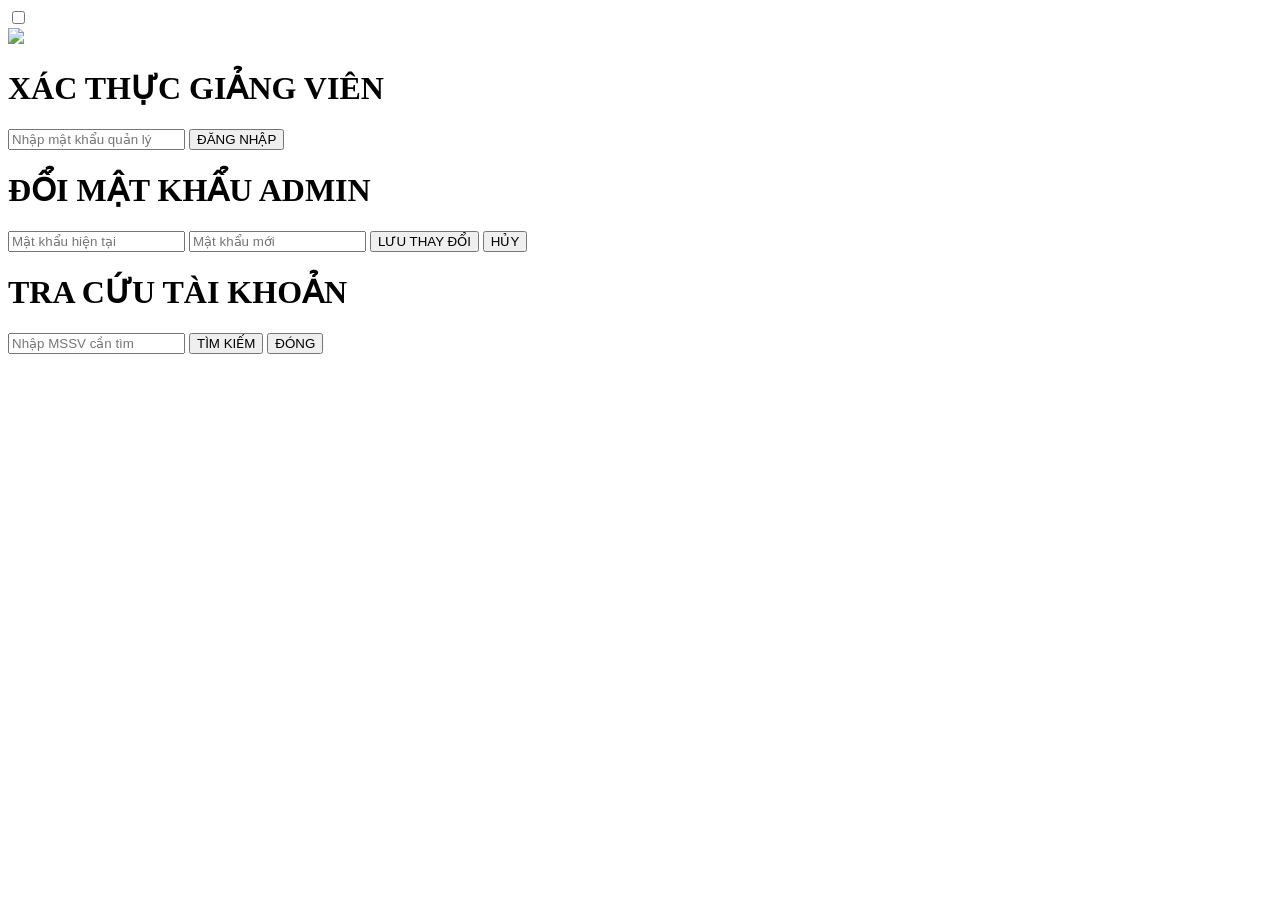
==== index.html @ 56ce5c48 "Update index.html" ====
<!DOCTYPE html>
<html lang="vi">
<head>
    <meta charset="UTF-8">
    <meta name="viewport" content="width=device-width, initial-scale=1.0">
    <title>Dashboard Giảng Viên - UTC2</title>
    <link href="https://fonts.googleapis.com/css2?family=Roboto:wght@400;500;700;900&display=swap" rel="stylesheet">
    <link rel="stylesheet" href="admin.css">
</head>
<body>

<div id="login-overlay">
    <div class="admin-card">
        <div class="theme-switch-wrapper">
            <label class="theme-switch">
                <input type="checkbox" id="checkbox-login" onchange="toggleTheme(this)">
                <div class="slider"></div>
            </label>
        </div>

        <div class="logo-container">
            <img src="https://cdn.haitrieu.com/wp-content/uploads/2022/03/Logo-Dai-Hoc-Giao-Thong-Van-Tai-UTC.png" class="logo-school">
        </div>
        <h1>XÁC THỰC GIẢNG VIÊN</h1>
        <input type="password" id="login-pass" class="input-field" placeholder="Nhập mật khẩu quản lý">
        <button class="btn" onclick="checkLogin()">ĐĂNG NHẬP</button>
    </div>
</div>

<div class="admin-card" id="dashboard" style="display:none;">
    <div class="theme-switch-wrapper">
        <label class="theme-switch">
            <input type="checkbox" id="checkbox-dash" onchange="toggleTheme(this)">
            <div class="slider"></div>
        </label>
    </div>
    
    <div class="logo-container">
        <img src="https://cdn.haitrieu.com/wp-content/uploads/2022/03/Logo-Dai-Hoc-Giao-Thong-Van-Tai-UTC.png" class="logo-school">
    </div>
    <h1>THỐNG KÊ ĐIỂM DANH</h1>
    <p class="subtitle">TRƯỜNG ĐH GIAO THÔNG VẬN TẢI - PHÂN HIỆU TP.HCM</p>

    <div class="stat-box">
        <span id="total-present">0</span>
        <small class="stat-label">SINH VIÊN ĐÃ CÓ MẶT</small>
    </div>

    <div class="button-group">
        <button class="btn" onclick="refreshData()" id="btnRef">🔄 LÀM MỚI</button>
        <button class="btn btn-excel" onclick="exportToExcel()">📥 XUẤT EXCEL</button>
    </div>
    
    <div class="button-group">
        <button class="btn btn-secondary" onclick="showSearchModal()">🔍 TRA CỨU SINH VIÊN</button>
        <button class="btn btn-secondary" onclick="showPassModal()">⚙️ ĐỔI MẬT KHẨU ADMIN</button>
    </div>

    <div class="table-container">
        <table>
            <thead>
                <tr>
                    <th>MSSV</th>
                    <th>HỌ VÀ TÊN</th>
                    <th>THỜI GIAN</th>
                </tr>
            </thead>
            <tbody id="attendance-list"></tbody>
        </table>
    </div>
</div>

<div id="password-modal" class="modal-overlay">
    <div class="admin-card modal-card">
        <h1>ĐỔI MẬT KHẨU ADMIN</h1>
        <input type="password" id="old-pass" class="input-field" placeholder="Mật khẩu hiện tại">
        <input type="password" id="new-pass" class="input-field" placeholder="Mật khẩu mới">
        <button class="btn" onclick="updatePassword()">LƯU THAY ĐỔI</button>
        <button class="btn btn-secondary" onclick="closePassModal()">HỦY</button>
    </div>
</div>

<div id="search-modal" class="modal-overlay">
    <div class="admin-card modal-card">
        <h1>TRA CỨU TÀI KHOẢN</h1>
        <input type="number" id="search-mssv" class="input-field" placeholder="Nhập MSSV cần tìm">
        <button class="btn" onclick="searchStudent()" id="btnSearch">TÌM KIẾM</button>
        
        <div id="search-result" style="display: none; margin-top: 15px; text-align: left; padding: 15px; background: var(--bg-color); border-radius: 12px;">
            <p>MSSV: <b id="res-mssv" style="color: var(--accent-color);"></b></p>
            <p>Họ tên: <b id="res-name" style="color: var(--primary-color);"></b></p>
            <p>Mật khẩu: <b id="res-pass" style="color: var(--error);"></b></p>
        </div>

        <button class="btn btn-secondary" onclick="closeSearchModal()">ĐÓNG</button>
    </div>
</div>

<script src="admin.js"></script>
</body>
</html>
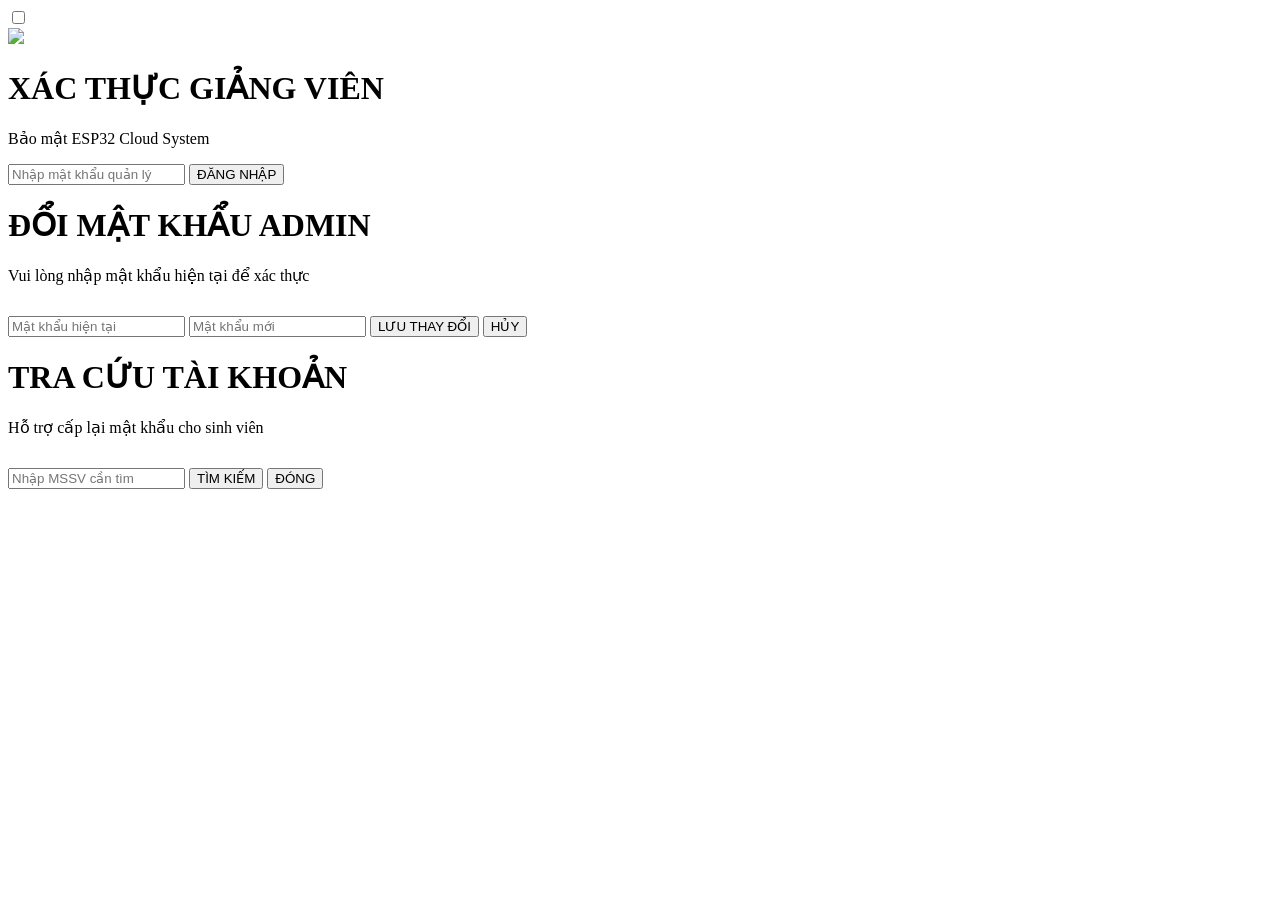
==== commit 0897df77: "Update index.html" ====
--- a/index.html
+++ b/index.html
@@ -22,6 +22,8 @@
             <img src="https://cdn.haitrieu.com/wp-content/uploads/2022/03/Logo-Dai-Hoc-Giao-Thong-Van-Tai-UTC.png" class="logo-school">
         </div>
         <h1>XÁC THỰC GIẢNG VIÊN</h1>
+        <p class="subtitle">Bảo mật ESP32 Cloud System</p>
+        
         <input type="password" id="login-pass" class="input-field" placeholder="Nhập mật khẩu quản lý">
         <button class="btn" onclick="checkLogin()">ĐĂNG NHẬP</button>
     </div>
@@ -53,7 +55,7 @@
     
     <div class="button-group">
         <button class="btn btn-secondary" onclick="showSearchModal()">🔍 TRA CỨU SINH VIÊN</button>
-        <button class="btn btn-secondary" onclick="showPassModal()">⚙️ ĐỔI MẬT KHẨU ADMIN</button>
+        <button class="btn btn-secondary" onclick="showPassModal()">⚙️ ĐỔI MẬT KHẨU</button>
     </div>
 
     <div class="table-container">
@@ -73,26 +75,31 @@
 <div id="password-modal" class="modal-overlay">
     <div class="admin-card modal-card">
         <h1>ĐỔI MẬT KHẨU ADMIN</h1>
+        <p class="subtitle">Vui lòng nhập mật khẩu hiện tại để xác thực</p>
+        
         <input type="password" id="old-pass" class="input-field" placeholder="Mật khẩu hiện tại">
         <input type="password" id="new-pass" class="input-field" placeholder="Mật khẩu mới">
+        
         <button class="btn" onclick="updatePassword()">LƯU THAY ĐỔI</button>
-        <button class="btn btn-secondary" onclick="closePassModal()">HỦY</button>
+        <button class="btn btn-secondary" style="margin-top: 15px;" onclick="closePassModal()">HỦY</button>
     </div>
 </div>
 
 <div id="search-modal" class="modal-overlay">
     <div class="admin-card modal-card">
         <h1>TRA CỨU TÀI KHOẢN</h1>
+        <p class="subtitle">Hỗ trợ cấp lại mật khẩu cho sinh viên</p>
+        
         <input type="number" id="search-mssv" class="input-field" placeholder="Nhập MSSV cần tìm">
         <button class="btn" onclick="searchStudent()" id="btnSearch">TÌM KIẾM</button>
         
-        <div id="search-result" style="display: none; margin-top: 15px; text-align: left; padding: 15px; background: var(--bg-color); border-radius: 12px;">
+        <div id="search-result" class="search-result-box" style="display: none;">
             <p>MSSV: <b id="res-mssv" style="color: var(--accent-color);"></b></p>
             <p>Họ tên: <b id="res-name" style="color: var(--primary-color);"></b></p>
             <p>Mật khẩu: <b id="res-pass" style="color: var(--error);"></b></p>
         </div>
 
-        <button class="btn btn-secondary" onclick="closeSearchModal()">ĐÓNG</button>
+        <button class="btn btn-secondary" style="margin-top: 15px;" onclick="closeSearchModal()">ĐÓNG</button>
     </div>
 </div>
 
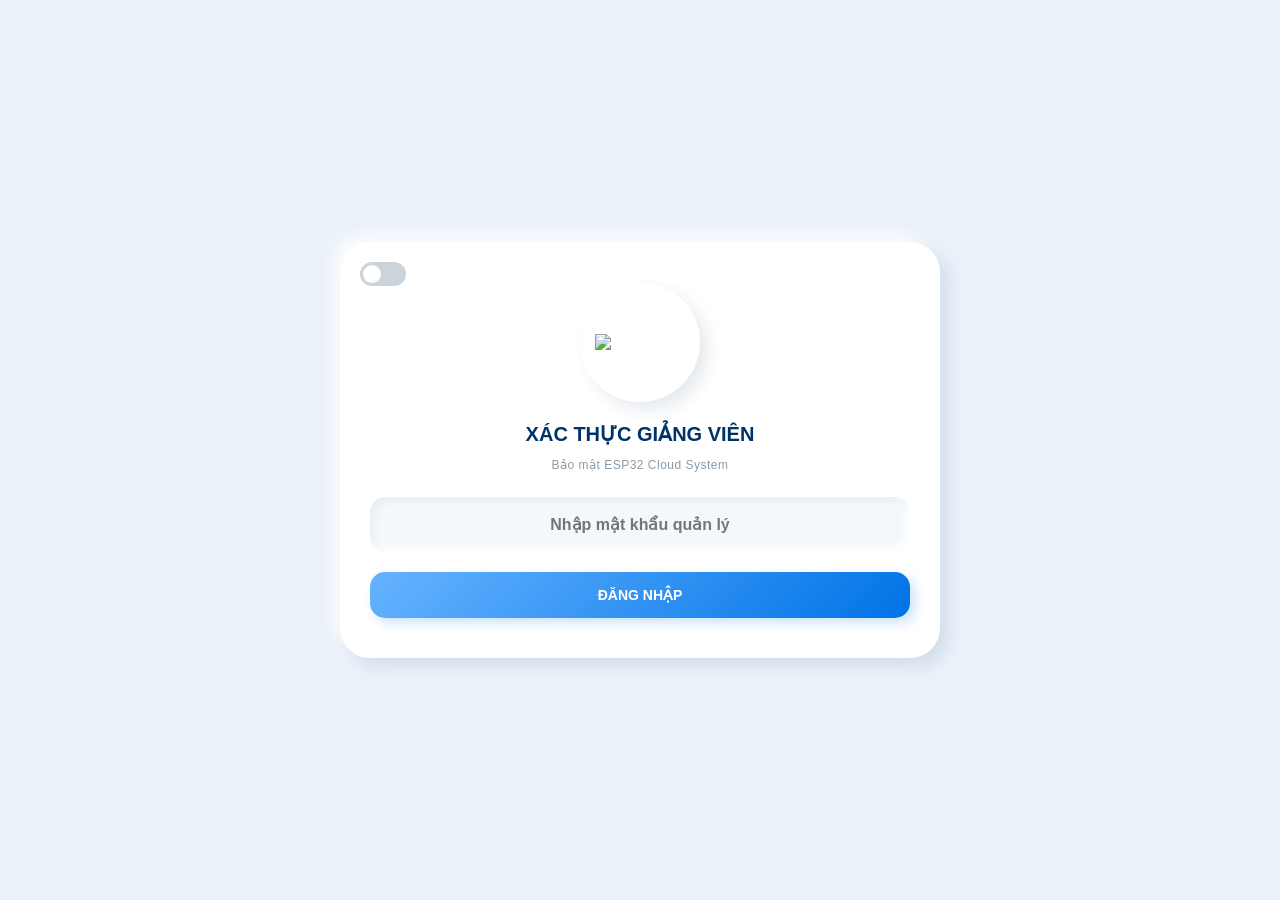
==== commit 866f75c1: "Update index.html" ====
--- a/index.html
+++ b/index.html
@@ -5,7 +5,7 @@
     <meta name="viewport" content="width=device-width, initial-scale=1.0">
     <title>Dashboard Giảng Viên - UTC2</title>
     <link href="https://fonts.googleapis.com/css2?family=Roboto:wght@400;500;700;900&display=swap" rel="stylesheet">
-    <link rel="stylesheet" href="admin.css">
+    <link rel="stylesheet" href="style.css">
 </head>
 <body>
 
@@ -103,6 +103,6 @@
     </div>
 </div>
 
-<script src="admin.js"></script>
+<script src="script.js"></script>
 </body>
 </html>
--- a/style.css
+++ b/style.css
@@ -0,0 +1,129 @@
+/* --- BIẾN TOÀN CỤC (ĐỒNG BỘ VỚI WEB SINH VIÊN) --- */
+:root {
+    --bg-color: #eaf1f9;
+    --card-color: #ffffff;
+    --primary-color: #003366;
+    --accent-color: #4da6ff;
+    --success-color: #27ae60;
+    --error: #e74c3c;
+    --golden: #f1c40f;
+    --input-bg: #f4f8fd;
+    --input-border: #e0e9f5;
+    --text-gray: #8a9ba8;
+    
+    --light-shadow: -8px -8px 16px rgba(255, 255, 255, 0.8);
+    --dark-shadow: 8px 8px 16px rgba(0, 51, 102, 0.1);
+    --inset-light: inset -4px -4px 8px rgba(255, 255, 255, 1);
+    --inset-dark: inset 4px 4px 8px rgba(0, 51, 102, 0.05);
+}
+
+body.dark-mode {
+    --bg-color: #1a1e24;
+    --card-color: #1a1e24;
+    --primary-color: #e0e9f5; 
+    --accent-color: #66b3ff;
+    --input-bg: #14171c; 
+    --input-border: #232830;
+    
+    --light-shadow: -8px -8px 16px rgba(255, 255, 255, 0.03); 
+    --dark-shadow: 8px 8px 16px rgba(0, 0, 0, 0.4); 
+    --inset-light: inset -4px -4px 8px rgba(255, 255, 255, 0.02);
+    --inset-dark: inset 4px 4px 8px rgba(0, 0, 0, 0.5);
+}
+
+body {
+    font-family: 'Roboto', sans-serif;
+    background-color: var(--bg-color);
+    color: var(--primary-color);
+    display: flex; flex-direction: column; align-items: center; justify-content: center;
+    min-height: 100vh; margin: 0; padding: 40px 20px; box-sizing: border-box;
+    transition: background-color 0.4s ease, color 0.4s ease;
+}
+
+/* KHUNG CARD CHÍNH 3D */
+.admin-card {
+    background: var(--card-color); padding: 40px 30px; border-radius: 30px;
+    box-shadow: var(--dark-shadow), var(--light-shadow); width: 100%; max-width: 600px;
+    text-align: center; position: relative; box-sizing: border-box; transition: all 0.4s ease;
+}
+.modal-card { max-width: 400px; }
+
+/* CÔNG TẮC GIAO DIỆN */
+.theme-switch-wrapper { position: absolute; top: 20px; left: 20px; }
+.theme-switch { display: inline-block; height: 24px; position: relative; width: 46px; }
+.theme-switch input { display: none; }
+.slider { background-color: #cbd4db; bottom: 0; cursor: pointer; left: 0; position: absolute; right: 0; top: 0; transition: .4s; border-radius: 24px; }
+.slider:before { background-color: #fff; bottom: 3px; content: ""; height: 18px; left: 3px; position: absolute; transition: .4s; width: 18px; border-radius: 50%; }
+input:checked + .slider { background-color: var(--accent-color); }
+input:checked + .slider:before { transform: translateX(22px); }
+
+/* LOGO NỔI */
+.logo-container {
+    width: 120px; height: 120px; margin: 0 auto 20px auto; border-radius: 50%; background: var(--card-color);
+    box-shadow: var(--dark-shadow), var(--light-shadow); display: flex; align-items: center; justify-content: center;
+    animation: float-light 6s ease-in-out infinite; transition: all 0.4s ease;
+}
+@keyframes float-light { 0% { transform: translateY(0px); } 50% { transform: translateY(-10px) rotate(3deg); } 100% { transform: translateY(0px); } }
+.logo-school { width: 90px; height: auto; }
+
+/* TEXT */
+h1 { font-size: 20px; font-weight: 900; margin: 10px 0; color: var(--primary-color); }
+.subtitle { font-size: 12px; color: var(--text-gray); font-weight: 500; letter-spacing: 0.5px; margin-bottom: 25px; }
+
+/* Ô THỐNG KÊ (Khắc chìm) */
+.stat-box { 
+    background: var(--input-bg); padding: 25px 20px; border-radius: 25px; margin: 20px 0; 
+    box-shadow: var(--inset-dark), var(--inset-light); transition: all 0.4s ease;
+}
+.stat-box span { font-size: 42px; font-weight: 900; color: var(--accent-color); display: block; margin-bottom: 5px; }
+.stat-label { font-weight: 800; font-size: 13px; color: var(--text-gray); letter-spacing: 1px; }
+
+/* BẢNG DỮ LIỆU (Khắc chìm) */
+.table-container { 
+    width: 100%; overflow-x: auto; margin-top: 25px; background: var(--input-bg); 
+    border-radius: 20px; padding: 15px; box-shadow: var(--inset-dark), var(--inset-light);
+    box-sizing: border-box; transition: all 0.4s ease; max-height: 400px; overflow-y: auto;
+}
+table { width: 100%; border-collapse: collapse; font-size: 14px; min-width: 450px; }
+th { text-align: left; color: var(--text-gray); padding: 12px 10px; border-bottom: 2px solid var(--input-border); font-weight: 800; position: sticky; top: 0; background: var(--input-bg); }
+td { text-align: left; padding: 15px 10px; border-bottom: 1px solid var(--input-border); color: var(--primary-color); font-weight: 500; }
+td:nth-child(2) { font-weight: 700; } /* In đậm tên SV */
+
+/* NÚT BẤM (Nổi 3D) */
+.button-group { display: flex; gap: 15px; margin-top: 15px; justify-content: center; }
+.btn {
+    -webkit-appearance: none;
+    background: linear-gradient(135deg, #66b3ff 0%, #0073e6 100%); color: white; border: none; padding: 15px;
+    width: 100%; border-radius: 15px; font-weight: 900; font-size: 14px; cursor: pointer; transition: all 0.3s ease;
+    box-shadow: 5px 5px 12px rgba(0, 115, 230, 0.2); display: flex; align-items: center; justify-content: center; gap: 8px;
+}
+.btn-excel { background: linear-gradient(135deg, #2ecc71, #27ae60); box-shadow: 5px 5px 12px rgba(39, 174, 96, 0.2); }
+.btn:active { transform: scale(0.96); box-shadow: none; }
+.btn-secondary { background: transparent; color: var(--text-gray); border: 2px dashed var(--text-gray); box-shadow: none; }
+.btn-secondary:hover { border-color: var(--accent-color); color: var(--accent-color); }
+
+/* POPUP (MODAL) VỚI NỀN LÀM MỜ BLUR */
+#login-overlay, .modal-overlay {
+    position: fixed; top: 0; left: 0; width: 100%; height: 100%; background: var(--bg-color);
+    display: flex; align-items: center; justify-content: center; z-index: 1000;
+}
+.modal-overlay { background: rgba(0,0,0,0.4); backdrop-filter: blur(5px); z-index: 1001; display: none; }
+
+/* Ô NHẬP LIỆU (Khắc chìm) */
+.input-field {
+    -webkit-appearance: none; appearance: none; font-family: inherit;
+    width: 100%; height: 55px; background: var(--input-bg); border: none; 
+    border-radius: 15px; font-size: 16px; font-weight: 700; color: var(--primary-color); 
+    text-align: center; box-sizing: border-box; box-shadow: var(--inset-dark), var(--inset-light); 
+    outline: none; transition: all 0.4s ease; margin-bottom: 20px;
+}
+.input-field:focus { box-shadow: inset 4px 4px 8px rgba(0,0,0,0.1), inset -4px -4px 8px rgba(255,255,255,0.5); border: 2px solid var(--accent-color); }
+input[type="number"]::-webkit-outer-spin-button, input[type="number"]::-webkit-inner-spin-button { -webkit-appearance: none; margin: 0; }
+input[type="number"] { -moz-appearance: textfield; }
+
+/* KẾT QUẢ TÌM KIẾM */
+.search-result-box {
+    background: var(--input-bg); padding: 15px 20px; border-radius: 15px; margin-top: 15px; margin-bottom: 15px;
+    box-shadow: var(--inset-dark), var(--inset-light); text-align: left;
+}
+.search-result-box p { margin: 8px 0; font-size: 14px; font-weight: 500; color: var(--text-gray); }
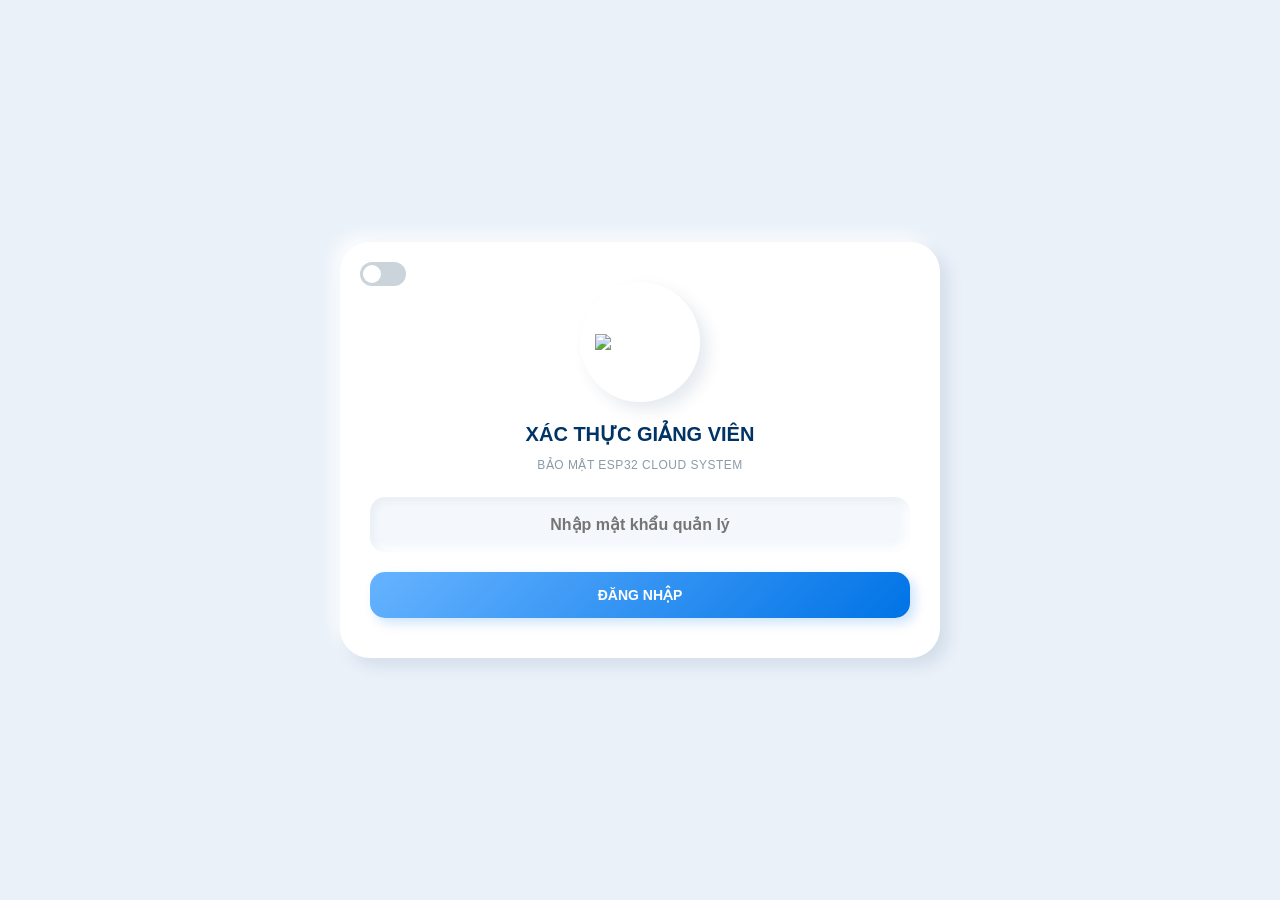
==== commit 7099616c: "Update index.html" ====
--- a/index.html
+++ b/index.html
@@ -43,6 +43,16 @@
     <h1>THỐNG KÊ ĐIỂM DANH</h1>
     <p class="subtitle">TRƯỜNG ĐH GIAO THÔNG VẬN TẢI - PHÂN HIỆU TP.HCM</p>
 
+    <div style="display: flex; gap: 15px; margin-bottom: 20px; width: 100%;">
+        <select id="class-select" class="input-field" style="margin-bottom: 0; font-weight: 800; cursor: pointer; flex: 2;" onchange="handleClassChange()">
+            <option value="">-- Đang tải lớp --</option>
+        </select>
+        
+        <select id="date-select" class="input-field" style="margin-bottom: 0; font-weight: 800; cursor: pointer; flex: 1; color: var(--accent-color);" onchange="refreshData()">
+            <option value="">-- Ngày --</option>
+        </select>
+    </div>
+
     <div class="stat-box">
         <span id="total-present">0</span>
         <small class="stat-label">SINH VIÊN ĐÃ CÓ MẶT</small>
@@ -54,8 +64,8 @@
     </div>
     
     <div class="button-group">
-        <button class="btn btn-secondary" onclick="showSearchModal()">🔍 TRA CỨU SINH VIÊN</button>
-        <button class="btn btn-secondary" onclick="showPassModal()">⚙️ ĐỔI MẬT KHẨU</button>
+        <button class="btn btn-secondary" onclick="showSearchModal()">🔍 TRA CỨU TÀI KHOẢN</button>
+        <button class="btn btn-secondary" onclick="showPassModal()">⚙️ ĐỔI MẬT KHẨU ADMIN</button>
     </div>
 
     <div class="table-container">
--- a/style.css
+++ b/style.css
@@ -1,16 +1,11 @@
-/* --- BIẾN TOÀN CỤC (ĐỒNG BỘ VỚI WEB SINH VIÊN) --- */
+/* Ép toàn bộ trang web dùng chung một font chữ đồng bộ */
+* { font-family: 'Roboto', sans-serif !important; }
+button, input, select, textarea { font-family: inherit; }
+
 :root {
-    --bg-color: #eaf1f9;
-    --card-color: #ffffff;
-    --primary-color: #003366;
-    --accent-color: #4da6ff;
-    --success-color: #27ae60;
-    --error: #e74c3c;
-    --golden: #f1c40f;
-    --input-bg: #f4f8fd;
-    --input-border: #e0e9f5;
-    --text-gray: #8a9ba8;
-    
+    --bg-color: #eaf1f9; --card-color: #ffffff; --primary-color: #003366; 
+    --accent-color: #4da6ff; --success-color: #27ae60; --error: #e74c3c; 
+    --golden: #f1c40f; --input-bg: #f4f8fd; --input-border: #e0e9f5; --text-gray: #8a9ba8;
     --light-shadow: -8px -8px 16px rgba(255, 255, 255, 0.8);
     --dark-shadow: 8px 8px 16px rgba(0, 51, 102, 0.1);
     --inset-light: inset -4px -4px 8px rgba(255, 255, 255, 1);
@@ -18,13 +13,8 @@
 }
 
 body.dark-mode {
-    --bg-color: #1a1e24;
-    --card-color: #1a1e24;
-    --primary-color: #e0e9f5; 
-    --accent-color: #66b3ff;
-    --input-bg: #14171c; 
-    --input-border: #232830;
-    
+    --bg-color: #1a1e24; --card-color: #1a1e24; --primary-color: #e0e9f5; 
+    --accent-color: #66b3ff; --input-bg: #14171c; --input-border: #232830;
     --light-shadow: -8px -8px 16px rgba(255, 255, 255, 0.03); 
     --dark-shadow: 8px 8px 16px rgba(0, 0, 0, 0.4); 
     --inset-light: inset -4px -4px 8px rgba(255, 255, 255, 0.02);
@@ -32,15 +22,12 @@
 }
 
 body {
-    font-family: 'Roboto', sans-serif;
-    background-color: var(--bg-color);
-    color: var(--primary-color);
+    background-color: var(--bg-color); color: var(--primary-color);
     display: flex; flex-direction: column; align-items: center; justify-content: center;
     min-height: 100vh; margin: 0; padding: 40px 20px; box-sizing: border-box;
     transition: background-color 0.4s ease, color 0.4s ease;
 }
 
-/* KHUNG CARD CHÍNH 3D */
 .admin-card {
     background: var(--card-color); padding: 40px 30px; border-radius: 30px;
     box-shadow: var(--dark-shadow), var(--light-shadow); width: 100%; max-width: 600px;
@@ -48,7 +35,6 @@
 }
 .modal-card { max-width: 400px; }
 
-/* CÔNG TẮC GIAO DIỆN */
 .theme-switch-wrapper { position: absolute; top: 20px; left: 20px; }
 .theme-switch { display: inline-block; height: 24px; position: relative; width: 46px; }
 .theme-switch input { display: none; }
@@ -57,7 +43,6 @@
 input:checked + .slider { background-color: var(--accent-color); }
 input:checked + .slider:before { transform: translateX(22px); }
 
-/* LOGO NỔI */
 .logo-container {
     width: 120px; height: 120px; margin: 0 auto 20px auto; border-radius: 50%; background: var(--card-color);
     box-shadow: var(--dark-shadow), var(--light-shadow); display: flex; align-items: center; justify-content: center;
@@ -66,11 +51,9 @@
 @keyframes float-light { 0% { transform: translateY(0px); } 50% { transform: translateY(-10px) rotate(3deg); } 100% { transform: translateY(0px); } }
 .logo-school { width: 90px; height: auto; }
 
-/* TEXT */
 h1 { font-size: 20px; font-weight: 900; margin: 10px 0; color: var(--primary-color); }
-.subtitle { font-size: 12px; color: var(--text-gray); font-weight: 500; letter-spacing: 0.5px; margin-bottom: 25px; }
+.subtitle { font-size: 12px; color: var(--text-gray); font-weight: 500; letter-spacing: 0.5px; margin-bottom: 25px; text-transform: uppercase;}
 
-/* Ô THỐNG KÊ (Khắc chìm) */
 .stat-box { 
     background: var(--input-bg); padding: 25px 20px; border-radius: 25px; margin: 20px 0; 
     box-shadow: var(--inset-dark), var(--inset-light); transition: all 0.4s ease;
@@ -78,7 +61,6 @@
 .stat-box span { font-size: 42px; font-weight: 900; color: var(--accent-color); display: block; margin-bottom: 5px; }
 .stat-label { font-weight: 800; font-size: 13px; color: var(--text-gray); letter-spacing: 1px; }
 
-/* BẢNG DỮ LIỆU (Khắc chìm) */
 .table-container { 
     width: 100%; overflow-x: auto; margin-top: 25px; background: var(--input-bg); 
     border-radius: 20px; padding: 15px; box-shadow: var(--inset-dark), var(--inset-light);
@@ -87,12 +69,11 @@
 table { width: 100%; border-collapse: collapse; font-size: 14px; min-width: 450px; }
 th { text-align: left; color: var(--text-gray); padding: 12px 10px; border-bottom: 2px solid var(--input-border); font-weight: 800; position: sticky; top: 0; background: var(--input-bg); }
 td { text-align: left; padding: 15px 10px; border-bottom: 1px solid var(--input-border); color: var(--primary-color); font-weight: 500; }
-td:nth-child(2) { font-weight: 700; } /* In đậm tên SV */
+td:nth-child(2) { font-weight: 700; } 
 
-/* NÚT BẤM (Nổi 3D) */
 .button-group { display: flex; gap: 15px; margin-top: 15px; justify-content: center; }
 .btn {
-    -webkit-appearance: none;
+    -webkit-appearance: none; appearance: none;
     background: linear-gradient(135deg, #66b3ff 0%, #0073e6 100%); color: white; border: none; padding: 15px;
     width: 100%; border-radius: 15px; font-weight: 900; font-size: 14px; cursor: pointer; transition: all 0.3s ease;
     box-shadow: 5px 5px 12px rgba(0, 115, 230, 0.2); display: flex; align-items: center; justify-content: center; gap: 8px;
@@ -102,16 +83,14 @@
 .btn-secondary { background: transparent; color: var(--text-gray); border: 2px dashed var(--text-gray); box-shadow: none; }
 .btn-secondary:hover { border-color: var(--accent-color); color: var(--accent-color); }
 
-/* POPUP (MODAL) VỚI NỀN LÀM MỜ BLUR */
 #login-overlay, .modal-overlay {
     position: fixed; top: 0; left: 0; width: 100%; height: 100%; background: var(--bg-color);
     display: flex; align-items: center; justify-content: center; z-index: 1000;
 }
-.modal-overlay { background: rgba(0,0,0,0.4); backdrop-filter: blur(5px); z-index: 1001; display: none; }
+.modal-overlay { background: rgba(0,0,0,0.6); backdrop-filter: blur(5px); z-index: 1001; display: none; }
 
-/* Ô NHẬP LIỆU (Khắc chìm) */
 .input-field {
-    -webkit-appearance: none; appearance: none; font-family: inherit;
+    -webkit-appearance: none; appearance: none;
     width: 100%; height: 55px; background: var(--input-bg); border: none; 
     border-radius: 15px; font-size: 16px; font-weight: 700; color: var(--primary-color); 
     text-align: center; box-sizing: border-box; box-shadow: var(--inset-dark), var(--inset-light); 
@@ -120,8 +99,8 @@
 .input-field:focus { box-shadow: inset 4px 4px 8px rgba(0,0,0,0.1), inset -4px -4px 8px rgba(255,255,255,0.5); border: 2px solid var(--accent-color); }
 input[type="number"]::-webkit-outer-spin-button, input[type="number"]::-webkit-inner-spin-button { -webkit-appearance: none; margin: 0; }
 input[type="number"] { -moz-appearance: textfield; }
+select.input-field { font-size: 14px; padding: 0 10px; }
 
-/* KẾT QUẢ TÌM KIẾM */
 .search-result-box {
     background: var(--input-bg); padding: 15px 20px; border-radius: 15px; margin-top: 15px; margin-bottom: 15px;
     box-shadow: var(--inset-dark), var(--inset-light); text-align: left;
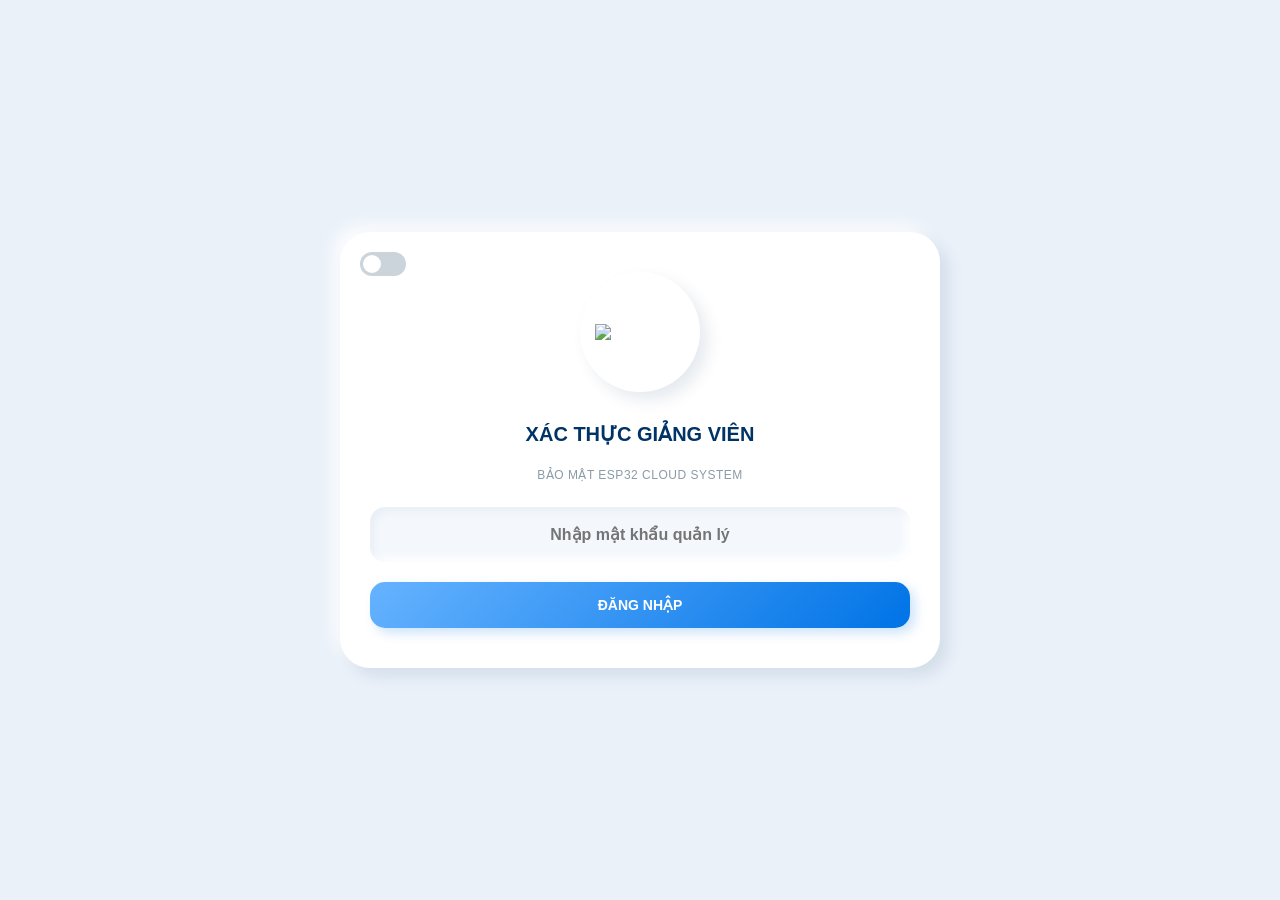
==== commit f5675d75: "Update index.html" ====
--- a/index.html
+++ b/index.html
@@ -6,6 +6,7 @@
     <title>Dashboard Giảng Viên - UTC2</title>
     <link href="https://fonts.googleapis.com/css2?family=Roboto:wght@400;500;700;900&display=swap" rel="stylesheet">
     <link rel="stylesheet" href="style.css">
+    <script src="https://cdn.sheetjs.com/xlsx-0.20.1/package/dist/xlsx.full.min.js"></script>
 </head>
 <body>
 
@@ -109,6 +110,8 @@
             <p>Mật khẩu: <b id="res-pass" style="color: var(--error);"></b></p>
         </div>
 
+        <button class="btn btn-secondary" onclick="forceSyncData()">🔄 ĐỒNG BỘ LẠI DATA (KHI SỬA SHEET)</button>
+
         <button class="btn btn-secondary" style="margin-top: 15px;" onclick="closeSearchModal()">ĐÓNG</button>
     </div>
 </div>
--- a/style.css
+++ b/style.css
@@ -32,6 +32,10 @@
     background: var(--card-color); padding: 40px 30px; border-radius: 30px;
     box-shadow: var(--dark-shadow), var(--light-shadow); width: 100%; max-width: 600px;
     text-align: center; position: relative; box-sizing: border-box; transition: all 0.4s ease;
+    /* [ĐÃ FIX LỖI VỠ GIAO DIỆN] Ép nội dung bên trong luôn xếp dọc khi JS gọi display='flex' */
+    display: flex;
+    flex-direction: column;
+    align-items: center;
 }
 .modal-card { max-width: 400px; }
 
@@ -57,6 +61,7 @@
 .stat-box { 
     background: var(--input-bg); padding: 25px 20px; border-radius: 25px; margin: 20px 0; 
     box-shadow: var(--inset-dark), var(--inset-light); transition: all 0.4s ease;
+    width: 100%; /* Đảm bảo ô thống kê trải dài 100% */
 }
 .stat-box span { font-size: 42px; font-weight: 900; color: var(--accent-color); display: block; margin-bottom: 5px; }
 .stat-label { font-weight: 800; font-size: 13px; color: var(--text-gray); letter-spacing: 1px; }
@@ -71,12 +76,17 @@
 td { text-align: left; padding: 15px 10px; border-bottom: 1px solid var(--input-border); color: var(--primary-color); font-weight: 500; }
 td:nth-child(2) { font-weight: 700; } 
 
-.button-group { display: flex; gap: 15px; margin-top: 15px; justify-content: center; }
+/* [ĐÃ FIX LỖI NÚT BỊ DÍNH] */
+.button-group { 
+    display: flex; gap: 15px; margin-top: 15px; justify-content: center; 
+    width: 100%; /* Trải dài để chia đều không gian cho các nút */
+}
 .btn {
     -webkit-appearance: none; appearance: none;
     background: linear-gradient(135deg, #66b3ff 0%, #0073e6 100%); color: white; border: none; padding: 15px;
     width: 100%; border-radius: 15px; font-weight: 900; font-size: 14px; cursor: pointer; transition: all 0.3s ease;
     box-shadow: 5px 5px 12px rgba(0, 115, 230, 0.2); display: flex; align-items: center; justify-content: center; gap: 8px;
+    flex: 1; /* Chia đều kích thước các nút bấm trong một hàng */
 }
 .btn-excel { background: linear-gradient(135deg, #2ecc71, #27ae60); box-shadow: 5px 5px 12px rgba(39, 174, 96, 0.2); }
 .btn:active { transform: scale(0.96); box-shadow: none; }
@@ -104,5 +114,6 @@
 .search-result-box {
     background: var(--input-bg); padding: 15px 20px; border-radius: 15px; margin-top: 15px; margin-bottom: 15px;
     box-shadow: var(--inset-dark), var(--inset-light); text-align: left;
+    width: 100%; box-sizing: border-box;
 }
 .search-result-box p { margin: 8px 0; font-size: 14px; font-weight: 500; color: var(--text-gray); }
